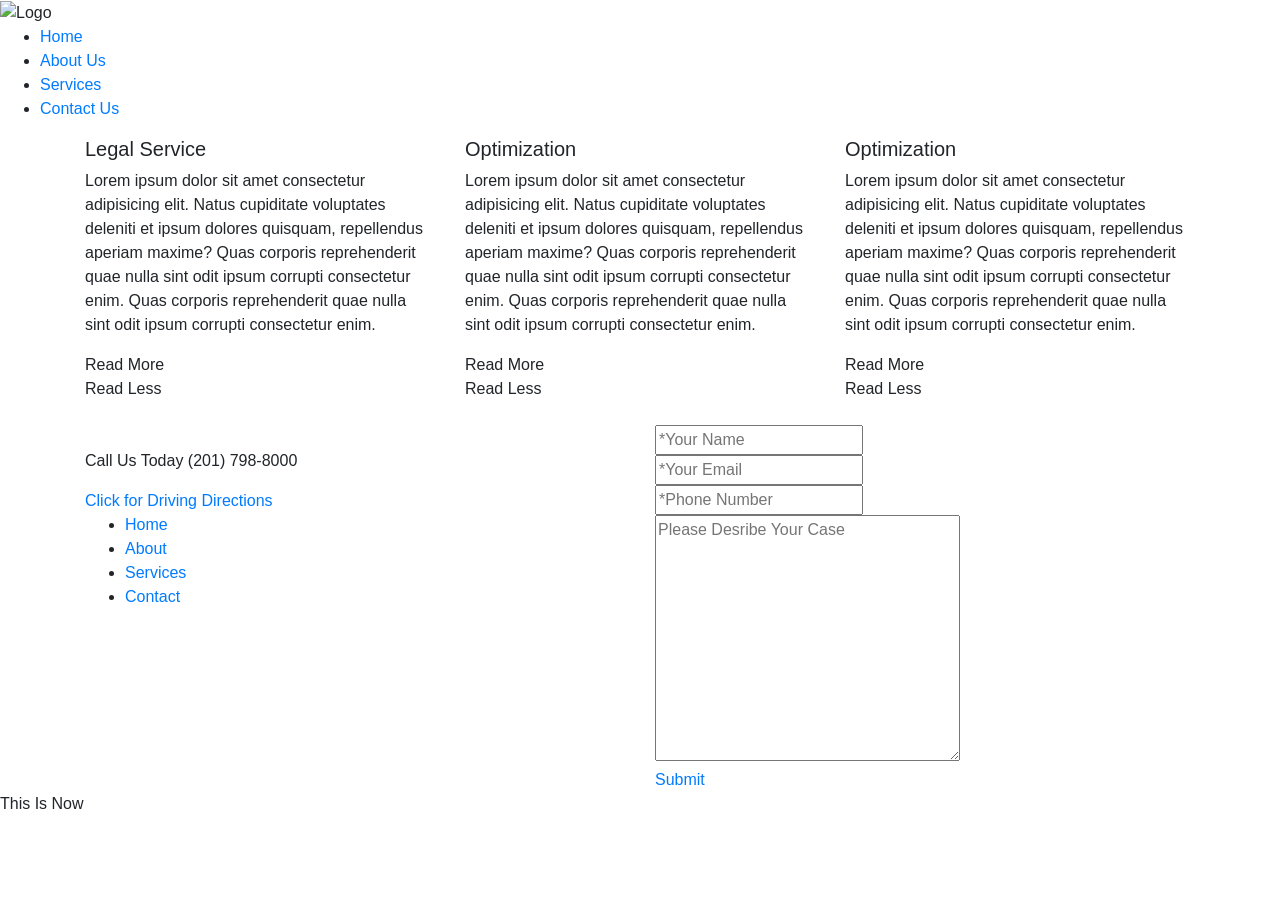
==== index.html @ 8a8a8622 "Add files via upload" ====
<!DOCTYPE html>
<html lang="en">

<head>
    <meta charset="UTF-8">
    <meta name="viewport" content="width=device-width, initial-scale=1.0">
    <title>Taxcellent</title>
    <script src="js/a076d05399.js"></script>
    <link rel="stylesheet" href="https://stackpath.bootstrapcdn.com/bootstrap/4.4.1/css/bootstrap.min.css">
    <link rel="stylesheet" href="css/responsive.css">
    <link rel="stylesheet" href="css/style.css">
</head>

<body>
    <header class="header height-resp" id="header">
        <div class="logo">
            <img src="img/logo.jpeg" alt="Logo">
        </div>
        <div class="nav-list Display">
            <ul class="nav-bar">
                <li class="list-item"><a href="#">Home&nbsp;<i class="fas fa-home my-icon"></i></a></li>
                <li class="list-item"><a href="#">About Us&nbsp;<i class="fa fa-user my-icon"
                            aria-hidden="true"></i></a></li>
                <li class="list-item"><a href="#service">Services&nbsp;<i class="fa fa-cogs my-icon"></i></a></li>
                <li class="list-item"><a href="#contact">Contact Us&nbsp;<i class="far fa-envelope my-icon"></i></a></li>
            </ul>
        </div>
        <div class="burger">
            <span class="top"></span>
            <span class="middle"></span>
            <span class="bottom"></span>
        </div>
    </header>
    <section class="cover" id="cover">
    </section>
    <section class="services" id="service">
        <div class="container">
            <div class="main-services">
                <div class="row">
                    <div class="col-md-4 col-lg-4 col-sm-4 col-xs-12">
                        <div class="inner-service">
                            <div class="service-icon">
                                <i class="service-icon fa fa-car"></i>
                            </div>
                            <div class="service-heading">
                                <h5>Legal Service</h5>
                            </div>
                            <div class="service-para1">
                                <p>Lorem ipsum dolor sit amet consectetur adipisicing elit. Natus cupiditate voluptates
                                    deleniti et ipsum dolores quisquam, repellendus aperiam maxime? Quas corporis
                                    reprehenderit quae nulla sint odit ipsum corrupti consectetur enim. Quas corporis
                                    reprehenderit quae nulla sint odit ipsum corrupti consectetur enim.
                                </p>
                            </div>
                            <div class="bonty-moreOne bonty-less">
                                <div class="displayOne" id="display1">Read More</div>
                                <div class="noneOne noDisplay" id="none">Read Less</div>
                            </div>
                        </div>
                    </div>
                    <div class="col-md-4 col-lg-4 col-sm-4 col-xs-12">
                        <div class="inner-service">
                            <div class="service-icon">
                                <i class="service-icon fa fa-car"></i>
                            </div>
                            <div class="service-heading">
                                <h5>Optimization</h5>
                            </div>
                            <div class="service-para2">
                                <p>Lorem ipsum dolor sit amet consectetur adipisicing elit. Natus cupiditate voluptates
                                    deleniti et ipsum dolores quisquam, repellendus aperiam maxime? Quas corporis
                                    reprehenderit quae nulla sint odit ipsum corrupti consectetur enim. Quas corporis
                                    reprehenderit quae nulla sint odit ipsum corrupti consectetur enim.</p>
                            </div>
                            <div class="bonty-moreTwo bonty-less">
                                <div class="displayTwo" id="display2">Read More</div>
                                <div class="none" id="none">Read Less</div>
                            </div>
                        </div>
                    </div>
                    <div class="col-md-4 col-lg-4 col-sm-4 col-xs-12">
                        <div class="inner-service">
                            <div class="service-icon">
                                <i class="service-icon fa fa-car"></i>
                            </div>
                            <div class="service-heading">
                                <h5>Optimization</h5>
                            </div>
                            <div class="service-para3">
                                <p>Lorem ipsum dolor sit amet consectetur adipisicing elit. Natus cupiditate voluptates
                                    deleniti et ipsum dolores quisquam, repellendus aperiam maxime? Quas corporis
                                    reprehenderit quae nulla sint odit ipsum corrupti consectetur enim. Quas corporis
                                    reprehenderit quae nulla sint odit ipsum corrupti consectetur enim.</p>
                            </div>
                            <div class="bonty-moreThree bonty-less">
                                <div class="displayThree" id="display3">Read More</div>
                                <div class="none" id="none">Read Less</div>
                            </div>
                        </div>
                    </div>
                </div>
                <div class="line">

                </div>
            </div>
        </div>
        <div class="your-ans">
            <img src="img/lawyer-connection.png" alt="">
        </div>
    </section>
    <footer id="contact">
        <div class="container">
            <div class="main-footer">
                <div class="row">
                    <div class="col-md-6 col-lg-6 col-sm-6 col-xs-12">
                        <div class="logo">
                            <img src="img/logo.jpeg" alt="">
                        </div>
                        <div class="footer-call">
                            <p>Call Us Today <span>(201) 798-8000</span></p>
                        </div>
                        <div class="footer-map">
                            <a href="https://www.google.com/maps/dir//378+Summit+Ave,+Jersey+City,+NJ+07306/@40.7283781,-74.0648039,17z/data=!4m8!4m7!1m0!1m5!1m1!1s0x89c25732e1581fbf:0x75ef2a231504e009!2m2!1d-74.0625768!2d40.7283547"
                                title="click" target="_blank">Click
                                for Driving Directions</a>
                        </div>
                        <div class="footer-list">
                            <ul class="main-footer-list">
                                <li>
                                    <a href="#">Home</a>
                                </li>
                                <li>
                                    <a href="#">About</a>
                                </li>
                                <li>
                                    <a href="#service">Services</a>
                                </li>
                                <li>
                                    <a href="#contact">Contact</a>
                                </li>
                            </ul>
                        </div>
                    </div>
                    <div class="col-md-6 col-lg-6 col-sm-6 col-xs-6">
                        <div class="contact-block">
                            <input type="text" placeholder="*Your Name">
                        </div>
                        <div class="contact-block">
                            <input type="email" placeholder="*Your Email">
                        </div>
                        <div class="contact-block">
                            <input type="phone" placeholder="*Phone Number">
                        </div>
                        <div class="contact-block">
                            <textarea id="message" cols="30" rows="10"
                                placeholder="Please Desribe Your Case"></textarea>
                        </div>
                        <div class="contact-block">
                            <a href="#">Submit</a>
                        </div>
                    </div>
                </div>
                <div  class="side-bottom-button">
                    <a href=#cover><i class="fa fa-arrow-up my-icon"></i></a>
                </div>
            </div>
        </div>
    </footer>

    <section class="clock">
        <div>
            <p>This Is Now <span id="time"></span></p>
        </div>
    </section>


    <script src="https://code.jquery.com/jquery-3.5.1.slim.min.js"></script>
    <script src="https://cdn.jsdelivr.net/npm/popper.js@1.16.0/dist/umd/popper.min.js"></script>
    <script src="https://stackpath.bootstrapcdn.com/bootstrap/4.5.0/js/bootstrap.min.js"></script>
    <script src="https://code.jquery.com/jquery-3.5.1.js"></script>
    <script src="js/responsive.js"></script>
    <script src="js/theme.js"></script>
</body>

</html>
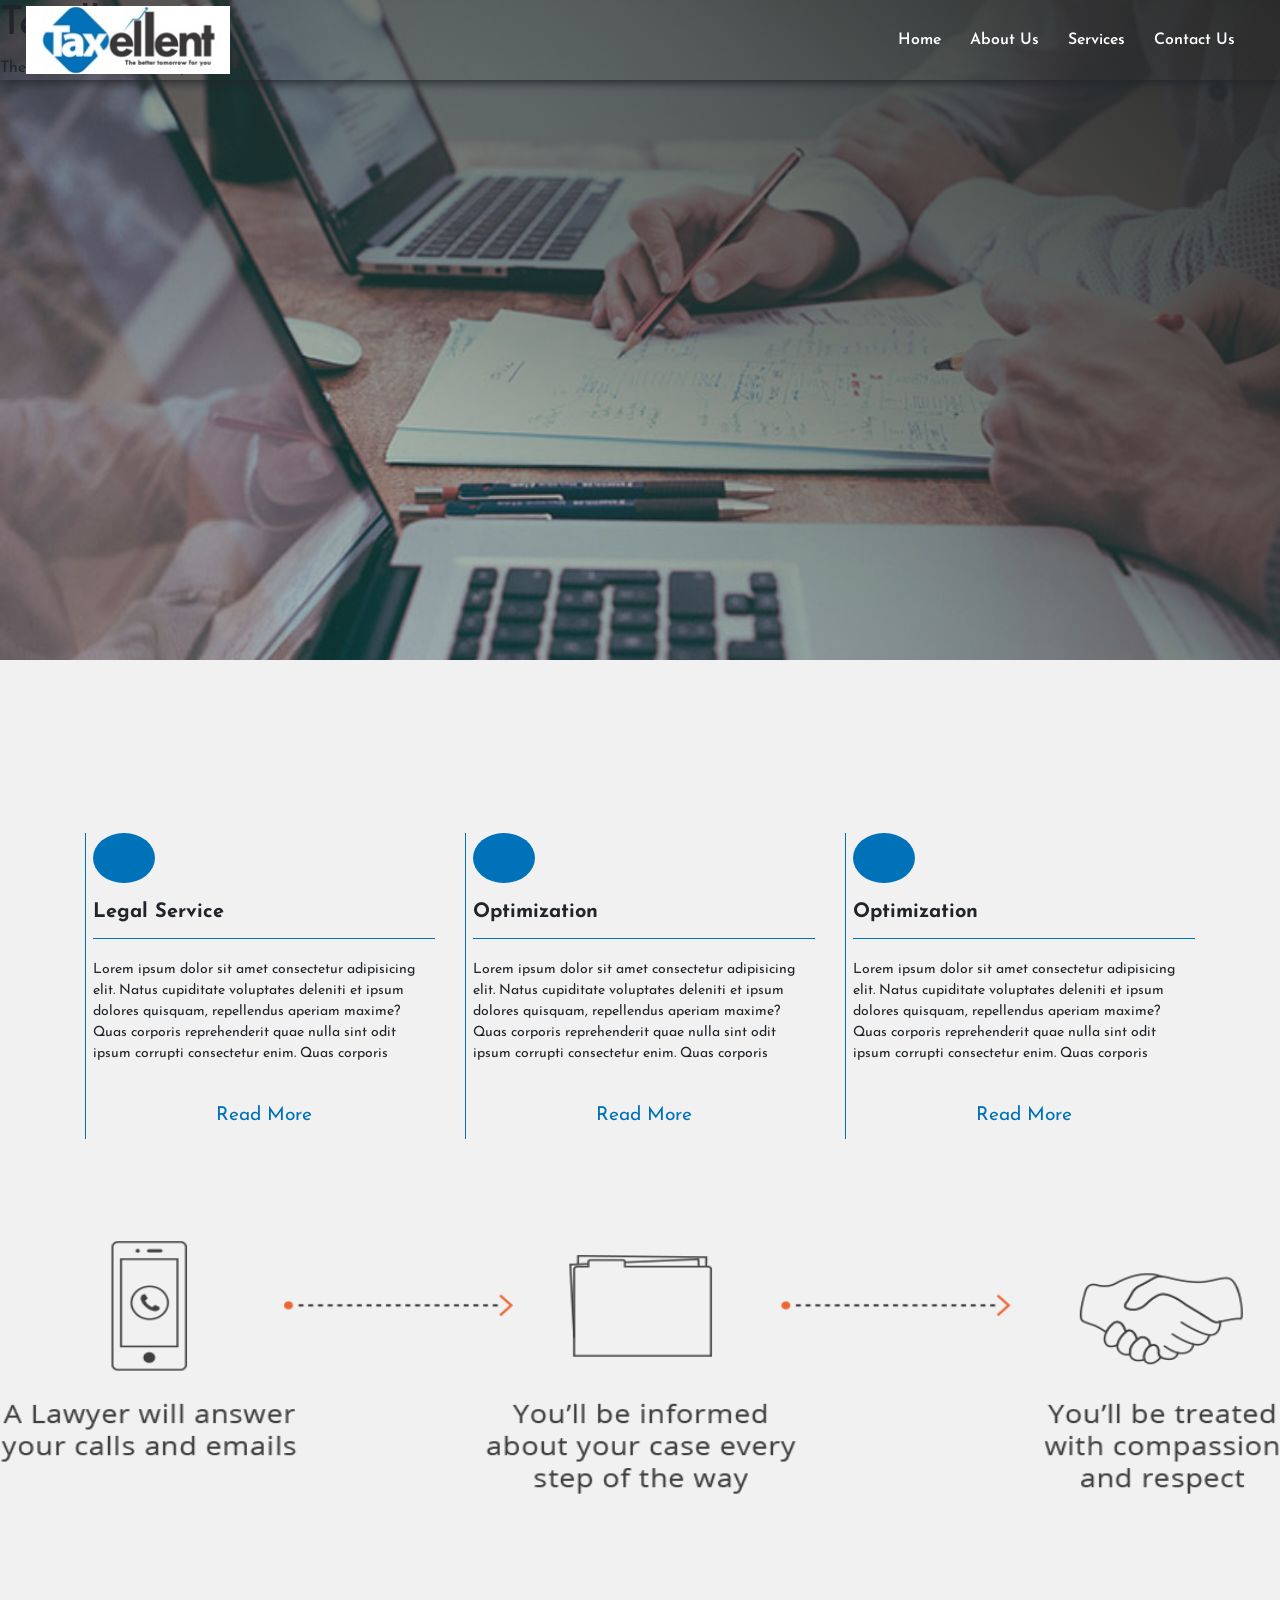
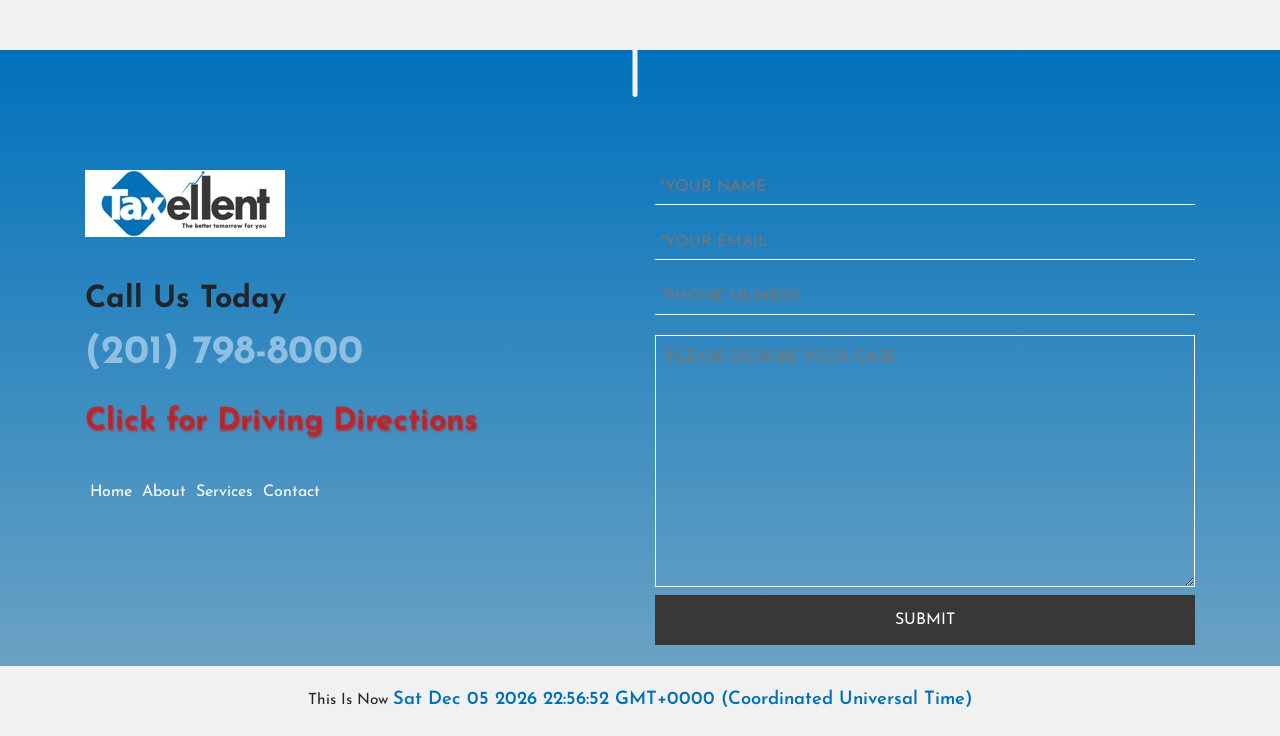
==== commit f4eddfb4: "Add files via upload" ====
--- a/index.html
+++ b/index.html
@@ -32,6 +32,10 @@
         </div>
     </header>
     <section class="cover" id="cover">
+        <div class="cover-content">
+            <h1>Texellent</h1>
+            <p>The better tomorrow for you</p>
+        </div>
     </section>
     <section class="services" id="service">
         <div class="container">
--- a/css/responsive.css
+++ b/css/responsive.css
@@ -0,0 +1,168 @@
+/* Extra small devices (phones, 600px and down) */
+@media only screen and (max-width: 425px) {
+    html body .header .logo {
+        position: absolute;
+        top: 20px;
+        width: 34% !important;
+    }
+    html body .header .nav-list {
+        margin-left: 0px !important;
+        width: 100% !important;
+        justify-content: left !important;
+    }
+    html body .header .nav-list .nav-bar {
+        flex-direction: column;
+        position: absolute;
+        top: 79px;   
+    }
+    html body .header .nav-list .nav-bar .list-item a {
+        padding: 0px 24px !important;
+    }
+    html body .header {
+        transition: 0.5s all ease;
+    }
+    .burger {
+        top: 43px;
+        left: 360px;
+        display: block !important;
+
+    }
+    .Display{
+        display: none !important;
+    }
+    .height-resp{
+        height: 80px !important;
+    }
+    html body .header .nav-list .nav-bar .list-item:nth-child(1) .my-icon {
+        margin: 0 0 0 240px;
+    }
+    html body .header .nav-list .nav-bar .list-item:nth-child(2) .my-icon {
+        margin: 0 0 0 218px;
+    }
+    html body .header .nav-list .nav-bar .list-item:nth-child(3) .my-icon {
+        margin: 0 0 0 228px;
+    }
+    html body .header .nav-list .nav-bar .list-item:nth-child(4) .my-icon {
+        margin: 0 0 0 203px;
+    }
+    .services {
+        height: 2027px !important;
+        top: 390px !important;
+    }
+    .services .main-services .inner-service {
+        padding-top: 110px;
+        border-left: none !important;
+    }
+    .services .main-services .inner-service .service-para1 p {
+        font-size: 1.015rem !important;
+   
+    }
+    .services .main-services .inner-service .service-para2 p {
+        font-size: 1.015rem !important;
+  
+    }
+    .services .main-services .inner-service .service-para3 p {
+        font-size: 1.015rem !important;
+    
+    }
+    .services .main-services .bonty-moreOne {
+        height: 60px !important;
+        width: 84% !important;
+        background-color: #f1f1f1 !important;
+        bottom: 42px;
+    }
+    .services .main-services .bonty-moreTwo {
+        height: 60px !important;
+        width: 84% !important;
+        background-color: #f1f1f1 !important;
+        bottom: 42px;
+    }
+    .services .main-services .bonty-moreThree {
+        height: 60px !important;
+        width: 84% !important;
+        background-color: #f1f1f1 !important;
+        bottom: 42px;
+    }
+
+    .nicheOne{
+        bottom: 2px !important;
+    }
+
+    .line {
+        bottom: 289px !important;
+    }
+    .services .main-services .service-icon {
+        width: 13% !important;
+    }
+    .services .main-services .service-icon .service-icon {
+        font-size: 1.52em !important;
+    }
+    .services .your-ans img {
+        height: 85px !important;
+    }
+    html body .clock {
+        top: 990px !important;
+    }
+    footer {
+        height: 990px !important;
+    }
+
+
+}
+
+/* Small devices (portrait tablets and large phones, 600px and up) */
+@media only screen and (min-width: 600px) {}
+
+/* Medium devices (landscape tablets, 768px and up) */
+@media only screen and (min-width: 768px) {
+    html body .header .nav-list .nav-bar .list-item a {
+        padding: 30px 12px !important;
+    }
+    .services .main-services .inner-service {
+        padding-left: 7px !important;
+    }
+    .services .main-services .inner-service .service-para1 p {
+        font-size: 0.77rem;
+    }
+    .services .main-services .inner-service .service-para2 p {
+        font-size: 0.77rem;
+    }
+    .services .main-services .inner-service .service-para3 p {
+        font-size: 0.77rem;
+    }
+    .services .main-services .service-icon {
+        width: 27% !important;
+    }
+    .services .main-services .service-icon .service-icon {
+        font-size: 1.5em !important;
+    }
+    .services .main-services .bonty-moreOne {
+        width: 90% !important;
+    }
+    .services .main-services .bonty-moreTwo {
+        width: 90% !important;
+    }
+    .services .main-services .bonty-moreThree {
+        width: 90% !important;
+    }
+    .burger {
+        display: none !important;
+    }
+    html body .header .nav-list .nav-bar .list-item a {
+        font-size: 0.99rem !important; 
+    }
+    #time {
+        font-size: 1.15rem !important;
+    }
+}
+@media screen and (max-width: 768px){
+    .services .main-services .service-icon {
+        width: 27% !important;
+    }
+}
+
+/* Large devices (laptops/desktops, 992px and up) */
+@media only screen and (min-width: 992px) {}
+
+/* Extra large devices (large laptops and desktops, 1200px and up) */
+@media only screen and (min-width: 1200px) {}   
--- a/css/style.css
+++ b/css/style.css
@@ -0,0 +1,454 @@
+@import url('https://fonts.googleapis.com/css2?family=Josefin+Sans:ital,wght@0,100;0,200;0,300;0,400;0,423;0,500;0,600;0,700;1,100;1,200;1,300;1,400;1,423;1,500;1,600;1,700&display=swap');
+*{
+    padding: 0;
+    margin: 0;
+    font-family: 'Josefin Sans', sans-serif;
+
+}
+/* unary classes */
+.fixed a {
+    color: black !important;
+}
+.fixed a:hover {
+    color: #0072ba !important;
+}
+.bonty-less{
+    display: block;
+}
+.none{
+    display: none;
+}
+.burger{
+    top: 29px;
+    left: 332px;
+    display: none;
+    position: absolute;
+    cursor: pointer;
+}
+.top{
+    position: absolute;
+    top: 0;
+    left: 0;
+    width: 33px;
+    height: 4px;
+    background-color: #000;
+    width: 1.52rem;
+    background-color: #000;
+    height: 4px;
+    margin: 0 18px 5px 0;
+}
+.middle{
+    position: absolute;
+    top: 6px;
+    left: 0;
+    width: 33px;
+    height: 4px;
+    background-color: #000;
+    width: 1.52rem;
+    background-color: #000;
+    height: 4px;
+    margin: 0 18px 5px 0;
+}
+.bottom{
+    position: absolute;
+    top: 12px;
+    left: 0;
+    width: 33px;
+    height: 4px;
+    background-color: #000;
+    width: 1.52rem;
+    background-color: #000;
+    height: 4px;
+    margin: 0 18px 5px 0;
+}
+.paraone-h{
+    height: 300px !important;
+}
+.paratwo-h{
+    height: 300px !important;
+}
+.parathree-h{
+    height: 300px !important;
+}
+
+.noDisplay{
+    display: none !important;
+}
+.noneOne{
+    display: none ;
+} 
+.line{
+    height: 100px;
+    width: 5px;
+    content: "";
+    bottom: 518px;
+    right: 50%;
+    position: absolute;
+    transform: translate(-50%, -50%);
+    border-radius: 40px;
+    background-color: #f1f1f1;
+    z-index: 666;
+}
+.dissplay{
+    display: block !important;
+}
+.display-one{
+    display: block;
+}
+.display-two{
+    display: block;
+}
+.nicheOne{
+    bottom: -100px !important;
+    }
+.nicheTwo
+{
+    bottom: -100px !important;
+ }
+.nicheThree{
+     bottom: -100px !important;
+      }
+      .reBonty-moreOne{
+          bottom: -90px;
+      }
+.fixed {
+    position: fixed;
+    top:0;
+    left:0;
+    width: 100%;
+    z-index: 2222;
+    background-color: #fff !important;
+    }
+.h-class{
+    height: 180px !important;
+    transition: 0.5s all ease;
+}
+.v-class{
+    width: 100% !important;
+    display: block !important;
+    /* animation: my-vision 2s; */
+    opacity: 1 !important;
+    padding-left: 12px;
+    animation: my-animation 1.8s linear;
+}
+
+@keyframes my-animation {
+    0% {
+        opacity: 0;
+    }
+    100%{
+        opacity: 1;
+    }
+}
+.v-list{
+    display: block;
+}
+#time{
+    font-size: 0.60rem;
+    font-weight: 600;
+    color: #0171b7;
+}
+
+html {
+    scroll-behavior: smooth;
+}
+
+html body {
+    background-color: #f1f1f1;
+}
+
+html body .header {
+    display: flex;
+    align-items: center;
+    background-color: #ffffff00;
+    height: 80px;
+    box-shadow: 1px 2px 10px;
+}
+html body .header .logo {
+    width: 20%;
+}
+
+html body .header .logo img {
+    display: block;
+    width: 80%;
+    margin: 0 auto;
+}
+
+html body .header .nav-list {
+    width: 70%;
+    margin-left: 100px;
+    display: flex;
+    justify-content: flex-end;
+    opacity: 1;
+}
+
+html body .header .nav-list .nav-bar {
+    list-style: none;
+    display: flex;
+    margin: 0;
+    color: #050505;
+}
+
+html body .header .nav-list .nav-bar .list-item {display: inline-block;}
+
+html body .header .nav-list .nav-bar .list-item a {
+    text-decoration: none;
+    color: #ffffff;
+    padding: 28px 24px;
+    font-size: 1.03rem;
+    font-weight: 600;
+    transition: 0.5s all ease-in-out;
+}
+html body .header .nav-list .nav-bar .list-item a:hover {
+    color: #0072bb;
+}
+html body .cover {background-image: linear-gradient(210deg, hsl(203, 0%, 17%), hsla(0, 0%, 38%, 0.06)),url(../img/cover.jpg);height: 660px;background-repeat: no-repeat;width: 100%;background-size: cover;background-position: center;position: absolute;top: 0;z-index: -1;}
+
+
+
+html body .clock {
+    background-color: #f1f1f1;
+    display: flex;
+    justify-content: center;
+    height: 70px;
+    padding-top: 10px;
+    position: relative;
+    top: 616px;
+}
+html body .clock p {
+    margin: 0;
+    padding-top: 10px;
+    font-size: 0.965rem;
+}
+
+
+
+footer {
+    background-image: linear-gradient(180deg, rgb(0, 113, 188), rgb(106, 162, 196)), url(../img/footer-cover.png);
+    height: 616px;
+    /* z-index: 555; */
+    position: absolute;
+    width: 100%;
+}
+footer .main-footer {
+    padding-top: 120px;
+}
+footer .main-footer .logo {}
+footer .main-footer .logo img {}
+footer .main-footer .footer-call {
+    padding-top: 40px;
+}
+footer .main-footer .footer-call p {
+    font-size: 1.9rem;
+    font-weight: 800;
+}
+footer .main-footer .footer-call span {
+    display: block;
+    color: #8fc0e1;
+    font-size: 2.5rem;
+}
+footer .main-footer .footer-list {}
+footer .main-footer .footer-list .main-footer-list {
+    list-style: none;
+    display: flex;
+    margin-top: 36px;
+}
+footer .main-footer .footer-list .main-footer-list li {}
+footer .main-footer .footer-list .main-footer-list li a {
+    text-decoration: none;
+    color: #ffffff;
+    padding: 5px 5px;
+    transition: 0.5s all ease-in-out;
+}
+footer .main-footer .footer-list .main-footer-list li a:hover {
+    color: black;
+}
+footer .main-footer .footer-map{}
+footer .main-footer .footer-map a {
+    text-decoration: none;
+    color: rgba(195, 29, 29, 0.78);
+    font-size: 1.9rem;
+    font-weight: 800;
+    text-shadow: 1px 2px 2px;
+}
+footer .main-footer .contact-block {
+}
+footer .main-footer .contact-block input {
+    border: 0;
+    background-color: #0976be00;
+    border-bottom: 1px solid #fff;
+    width: 100%;
+    padding: 5px;
+    color: #ffffff !important;
+    transition: 0.5s all ease-in-out;
+    margin-bottom: 20px;
+    text-transform: uppercase;
+}
+footer .main-footer .contact-block textarea {
+    width: 100%;
+    border: 1px solid #fff;
+    padding-top: 10px;
+    padding-left: 10px;
+    text-transform: uppercase;
+    background-color: #2184c400;
+}
+footer .main-footer .contact-block a {
+    width: 100%;
+    padding: 5px;
+    background-color: #393738;
+    text-decoration: none;
+    color: #fff;
+    height: 50px;
+    display: flex;
+    align-items: center;
+    justify-content: center;
+    text-transform: uppercase;
+    transition: 0.5s all ease-in-out;
+}
+footer .main-footer .contact-block input:hover {
+    color: #000000;
+}
+footer .main-footer .contact-block textarea:hover {
+    border: 1px solid #000 !important;
+}
+footer .main-footer .contact-block a:hover {
+    background-color: white;
+    color: #393738;
+}
+.services {
+    height: 1570px;
+    position: relative;
+    top: 615px;
+    padding-top: 138px;
+    background-color: #f1f1f1;
+}
+.services .main-services {
+}
+.services .main-services .service-icon {
+    border-radius: 50%;
+    background-color: #0072ba;
+    width: 18% !important;
+    display: flex;
+    height: 50px;
+    justify-content: center;
+    align-items: center;
+}
+.services .main-services .service-icon .service-icon {
+    font-size: 2em;
+    color: white;
+    text-shadow: 1px 2px 5px #000;
+}
+.services .main-services .service-heading {
+    border-bottom: 1px solid #0072ba;
+}
+.services .main-services .service-heading h5 {
+    padding: 17px 0 6px;
+    font-weight: 700;
+}
+.services .main-services .inner-service {
+    border-left: 1px solid #0071b8;
+    padding-left: 16px;
+}
+.services .main-services .inner-service .service-para1 {
+    padding: 20px 0 0;
+    position: relative;
+    height: 200px;
+    transition: 0.5s all ease-out;
+}
+
+.services .main-services .inner-service .service-para2 {
+    padding: 20px 0 0;
+    position: relative;
+    height: 200px;
+    transition: 0.5s all ease-out;
+}
+.services .main-services .inner-service .service-para3 {
+    padding: 20px 0 0;
+    position: relative;
+    height: 200px;
+    transition: 0.5s all ease-out;
+}
+.services .main-services .inner-service .service-para1 p {
+    font-size: 0.88rem;
+}
+.services .main-services .inner-service .service-para2 p {
+    font-size: 0.88rem;
+}
+.services .main-services .inner-service .service-para3 p {
+    font-size: 0.88rem;
+}
+.services .main-services .bonty-moreOne {
+    position: absolute;
+    height: 100px;
+    display: flex;
+    align-items: center;
+    width: 80%;
+    justify-content: center;
+    z-index: 5;
+    background-color: #f1f1f1;
+    bottom: -27px;
+    transition: 0.5s all ease;
+}
+.services .main-services .bonty-moreTwo {
+    position: absolute;
+    height: 100px;
+    display: flex;
+    align-items: center;
+    width: 80%;
+    justify-content: center;
+    z-index: 5;
+    background-color: #f1f1f1;
+    bottom: -27px;
+    transition: 0.5s all ease;
+}
+.services .main-services .bonty-moreThree {
+    position: absolute;
+    height: 100px;
+    display: flex;
+    align-items: center;
+    width: 80%;
+    justify-content: center;
+    z-index: 5;
+    background-color: #f1f1f1;
+    bottom: -27px;
+    transition: 0.5s all ease;
+}
+#display1{
+    color: #0071b8;
+    font-size: 1.2rem;
+    cursor: pointer;
+}
+#display2{
+    color: #0071b8;
+    font-size: 1.2rem;
+    cursor: pointer;
+}
+#display3{
+    color: #0071b8;
+    font-size: 1.2rem;
+    cursor: pointer;
+}
+#none{
+    color: #0071b8;
+    font-size: 1.2rem;
+    cursor: pointer;
+}
+.services .main-services .bonty-more .display:hover {
+    color: #474546;
+}
+.services .your-ans {
+    position: relative;
+    top: 100px;
+}
+
+.services .your-ans img {
+    width: 100%;
+    height: 260px;
+    background-color: #f1f1f1;
+}
+.side-bottom-button {display: flex;align-items: center;justify-content: center;height: 50px;background-color: #0072ba;position: absolute;bottom: 36px;width: 50px;border-radius: 65%;z-index: 48;position: fixed;right: 5%;visibility: hidden;cursor: pointer;}
+.side-bottom-button .my-icon {color: #f1f1f1;}
+.fixed-button{
+   visibility: visible !important;
+    z-index: 2222;
+}
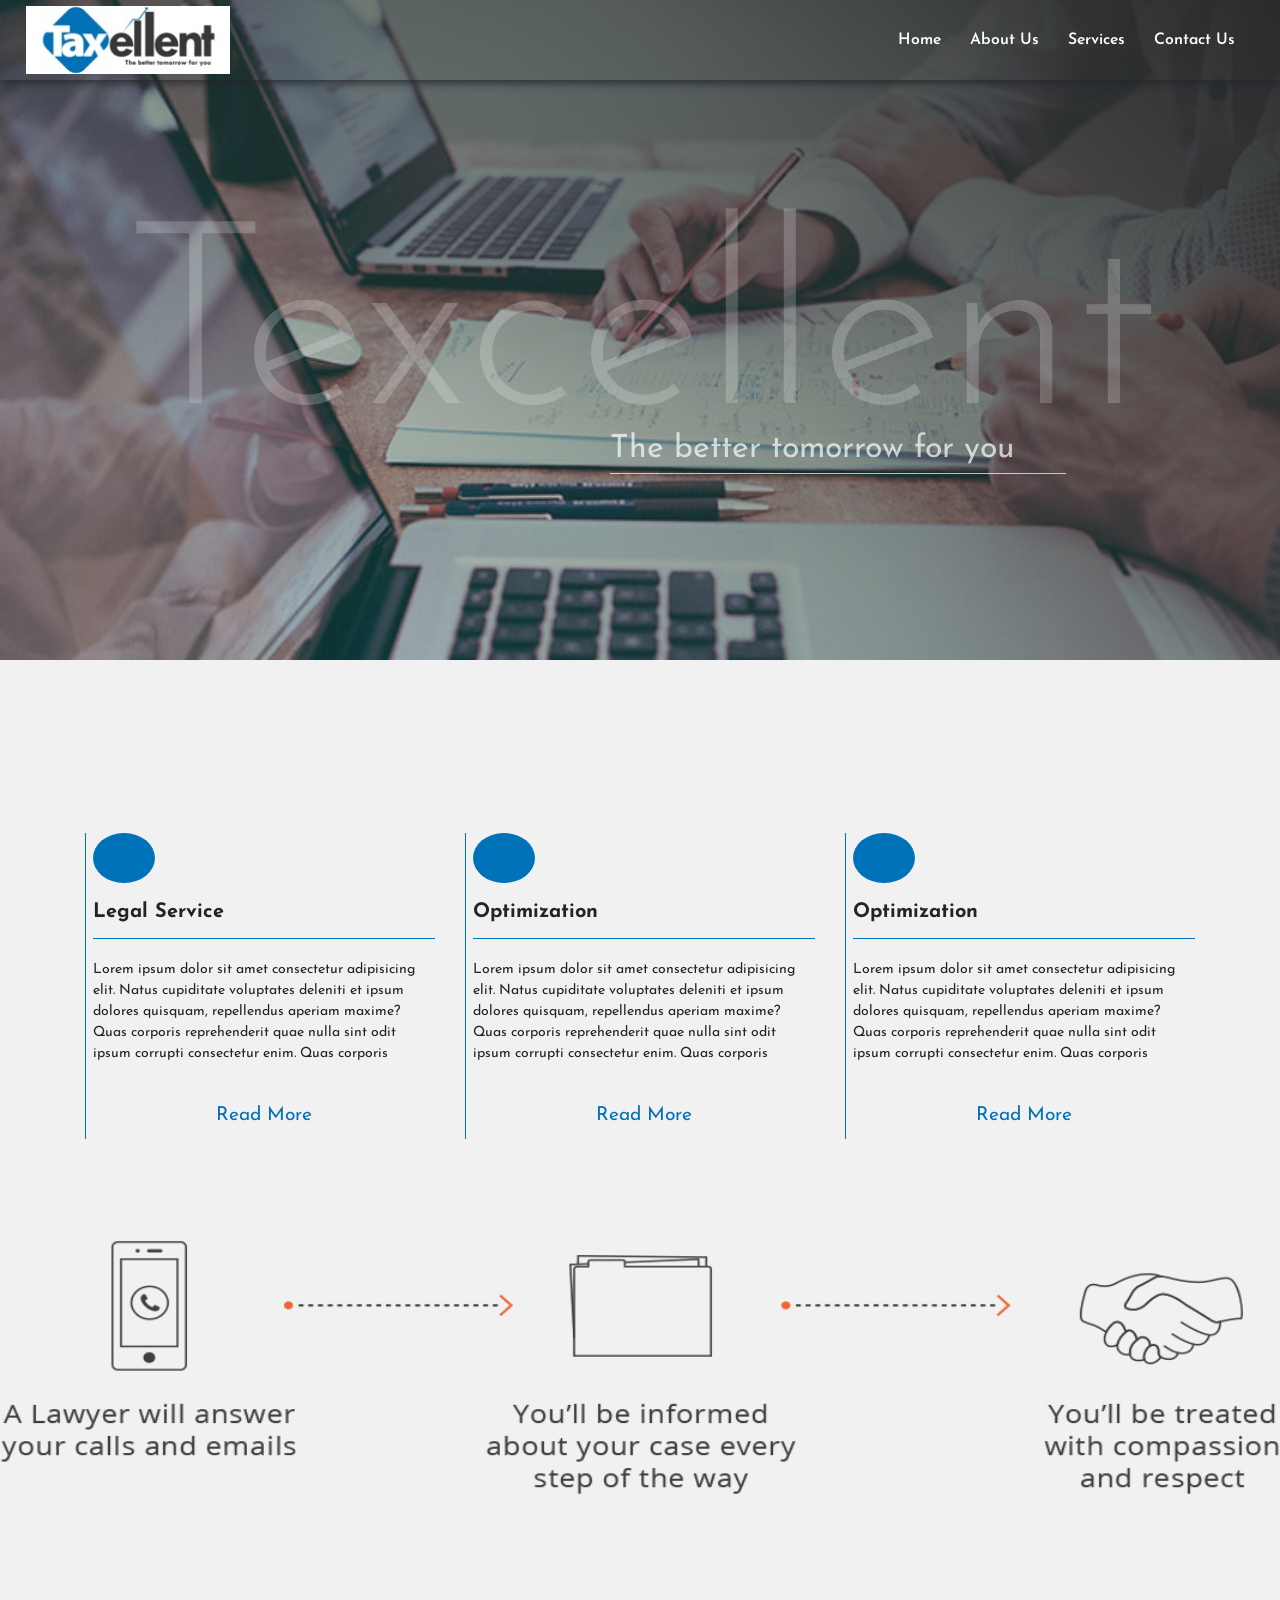
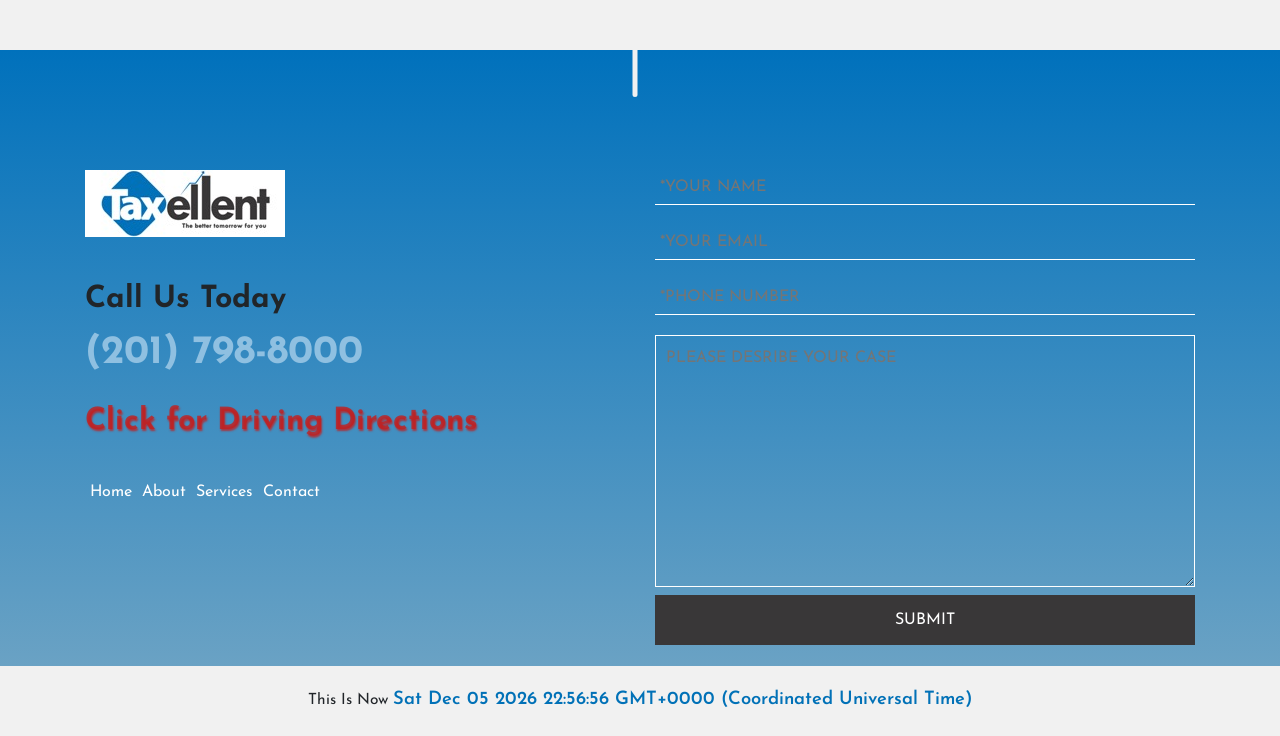
==== commit 1a315eca: "Update index.html" ====
--- a/index.html
+++ b/index.html
@@ -33,7 +33,7 @@
     </header>
     <section class="cover" id="cover">
         <div class="cover-content">
-            <h1>Texellent</h1>
+            <h1>Texcellent</h1>
             <p>The better tomorrow for you</p>
         </div>
     </section>
@@ -186,4 +186,4 @@
     <script src="js/theme.js"></script>
 </body>
 
-</html>+</html>
--- a/css/responsive.css
+++ b/css/responsive.css
@@ -13,10 +13,12 @@
     html body .header .nav-list .nav-bar {
         flex-direction: column;
         position: absolute;
-        top: 79px;   
+        top: 88px;
+        left: 38px;
     }
     html body .header .nav-list .nav-bar .list-item a {
-        padding: 0px 24px !important;
+        padding: 0px 5px !important;
+        font-size: 0.90rem !important;
     }
     html body .header {
         transition: 0.5s all ease;
@@ -34,16 +36,16 @@
         height: 80px !important;
     }
     html body .header .nav-list .nav-bar .list-item:nth-child(1) .my-icon {
-        margin: 0 0 0 240px;
+        margin: 0 0 0 223px;
     }
     html body .header .nav-list .nav-bar .list-item:nth-child(2) .my-icon {
-        margin: 0 0 0 218px;
+        margin: 0 0 0 203px;
     }
     html body .header .nav-list .nav-bar .list-item:nth-child(3) .my-icon {
-        margin: 0 0 0 228px;
+        margin: 0 0 0 209px;
     }
     html body .header .nav-list .nav-bar .list-item:nth-child(4) .my-icon {
-        margin: 0 0 0 203px;
+        margin: 0 0 0 190px;
     }
     .services {
         height: 2027px !important;
@@ -87,7 +89,18 @@
     .nicheOne{
         bottom: 2px !important;
     }
-
+    html body .cover .cover-content h1 {
+        font-size: 6rem !important;
+    }
+    html body .cover .cover-content p {
+        font-size: 1rem !important;
+    width: 59% !important;
+    margin: -33px 0 0px 127px !important;
+    }
+    footer .main-footer .footer-call p {
+        font-size: 1.7rem !important;
+ 
+    }
     .line {
         bottom: 289px !important;
     }
@@ -96,6 +109,15 @@
     }
     .services .main-services .service-icon .service-icon {
         font-size: 1.52em !important;
+    }
+    footer .main-footer {
+        padding-top: 80px !important;
+    }
+    footer .main-footer .footer-map a {
+        font-size: 1.5rem !important;
+    }
+    footer .main-footer .footer-call span {
+        font-size: 1.5rem !important;
     }
     .services .your-ans img {
         height: 85px !important;
--- a/css/style.css
+++ b/css/style.css
@@ -20,7 +20,7 @@
 }
 .burger{
     top: 29px;
-    left: 332px;
+    left: 316px;
     display: none;
     position: absolute;
     cursor: pointer;
@@ -120,7 +120,7 @@
     background-color: #fff !important;
     }
 .h-class{
-    height: 180px !important;
+    height: 226px !important;
     transition: 0.5s all ease;
 }
 .v-class{
@@ -202,7 +202,7 @@
 html body .header .nav-list .nav-bar .list-item a:hover {
     color: #0072bb;
 }
-html body .cover {background-image: linear-gradient(210deg, hsl(203, 0%, 17%), hsla(0, 0%, 38%, 0.06)),url(../img/cover.jpg);height: 660px;background-repeat: no-repeat;width: 100%;background-size: cover;background-position: center;position: absolute;top: 0;z-index: -1;}
+html body .cover {background-image: linear-gradient(210deg, hsl(203, 0%, 17%), hsla(0, 0%, 38%, 0.06)),url(../img/cover.jpg);height: 660px;background-repeat: no-repeat;width: 100%;background-size: cover;background-position: center;position: absolute;top: 0;z-index: -1;display: flex;justify-content: center;align-items: center;}
 
 
 
@@ -214,6 +214,21 @@
     padding-top: 10px;
     position: relative;
     top: 616px;
+}
+html body .cover .cover-content {}
+html body .cover .cover-content h1 {
+    font-size: 16rem;
+    color: #fff;
+    font-weight: 300;
+    opacity: 0.2;
+}
+html body .cover .cover-content p {
+    font-size: 2rem;
+    color: #ffffff;
+    opacity: 0.7;
+    border-bottom: 1px solid;
+    width: 44%;
+    margin: -76px 0 0px 488px;
 }
 html body .clock p {
     margin: 0;
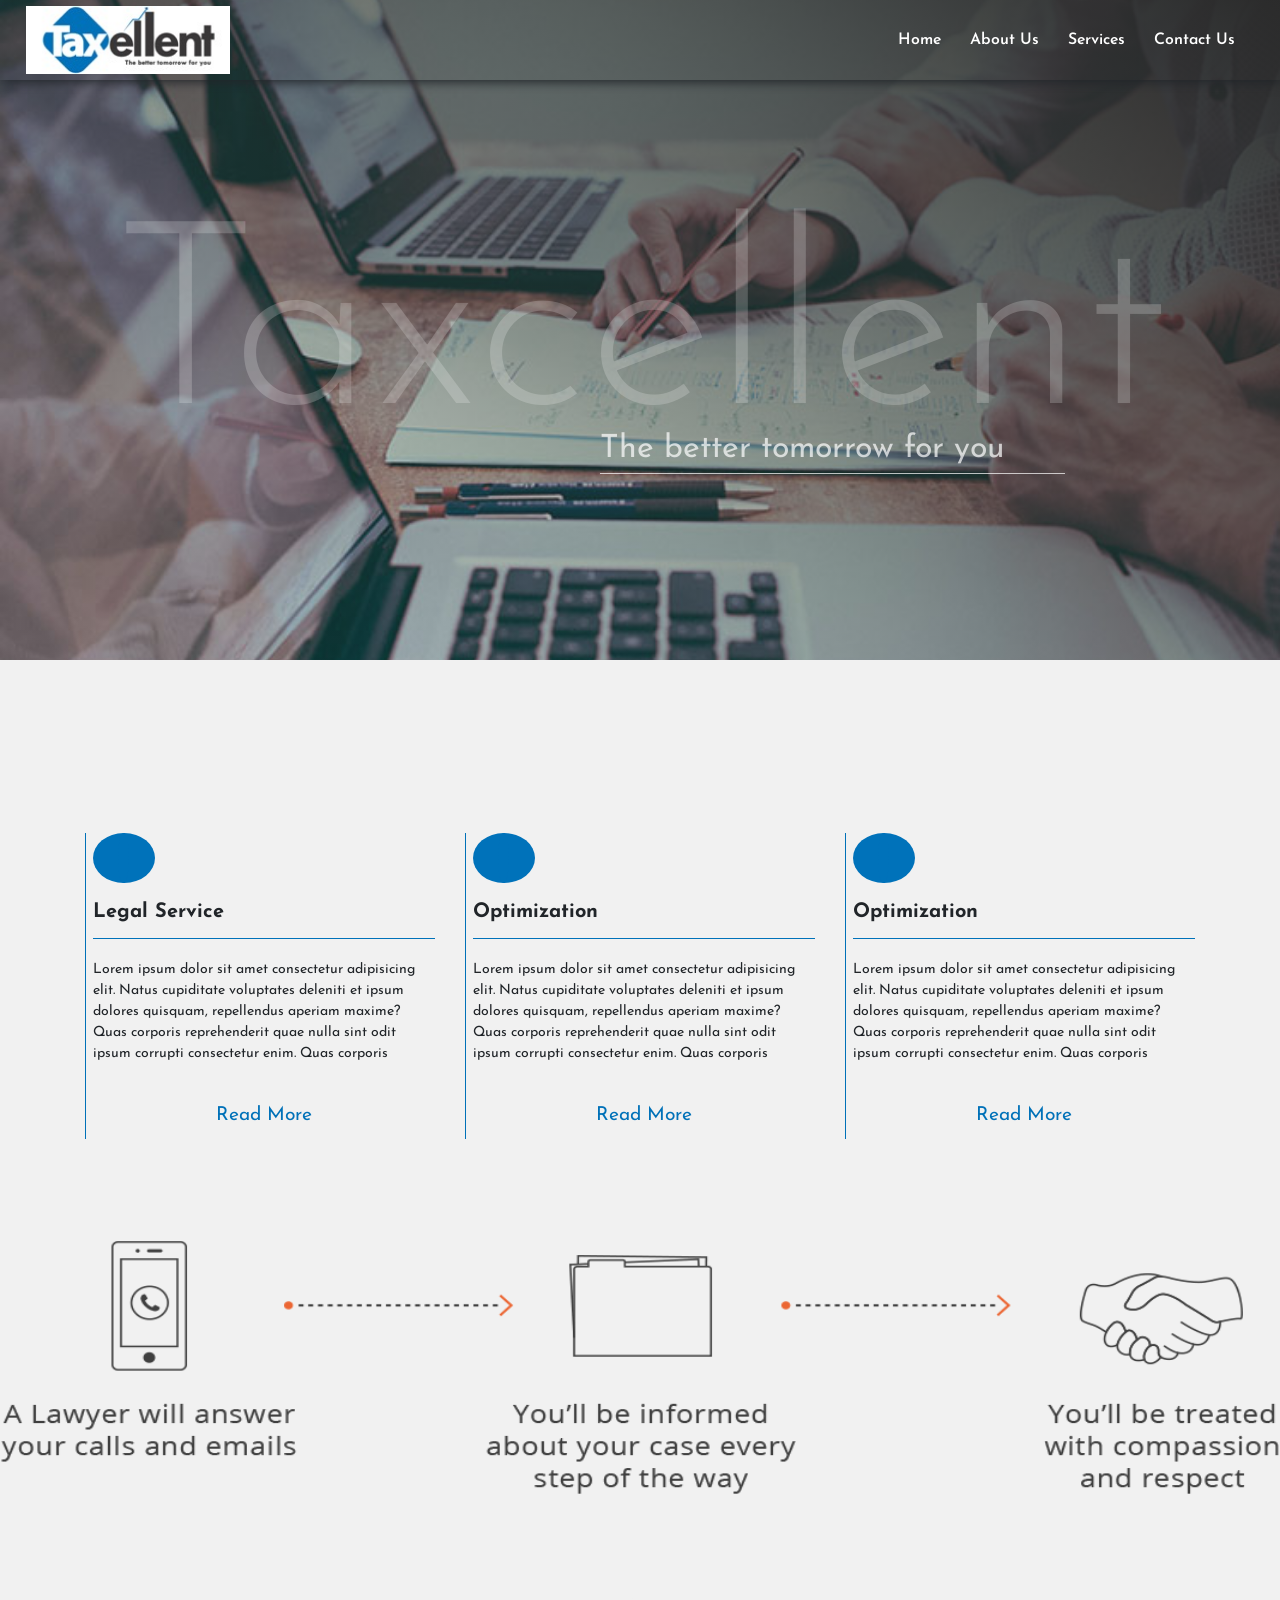
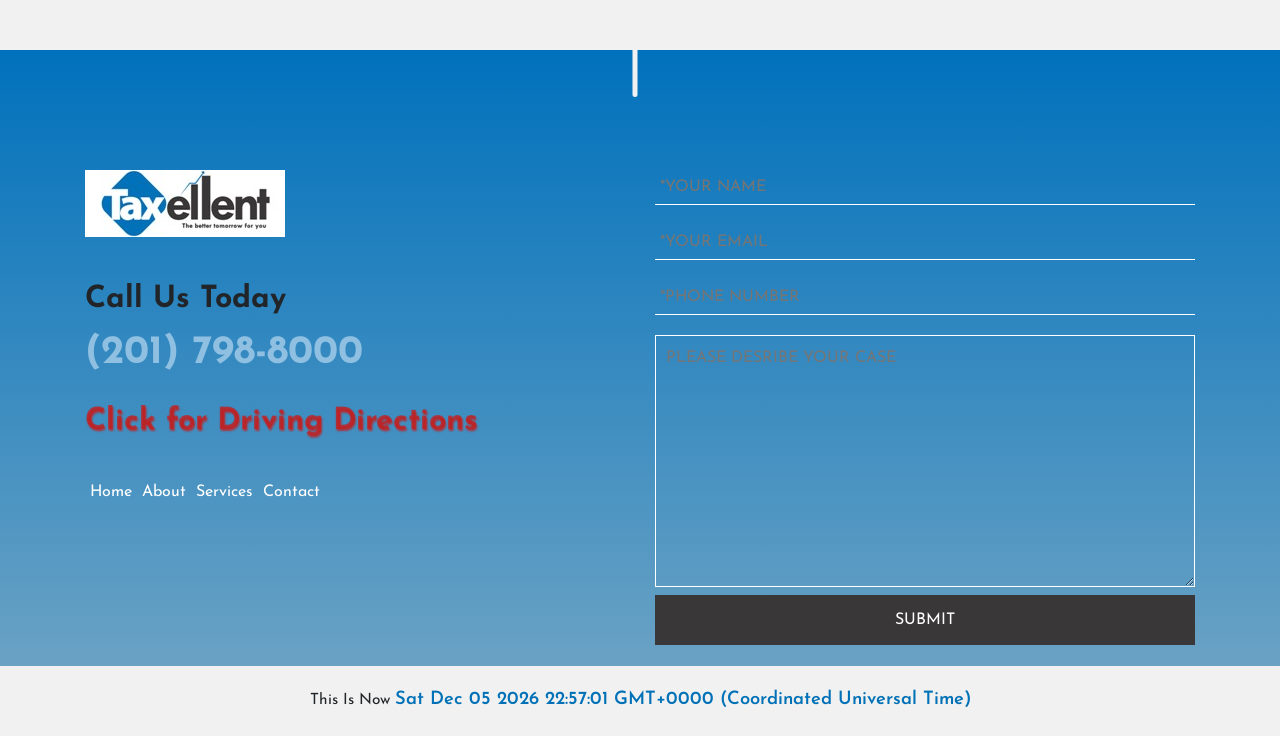
==== commit a1758a5c: "Update index.html" ====
--- a/index.html
+++ b/index.html
@@ -33,7 +33,7 @@
     </header>
     <section class="cover" id="cover">
         <div class="cover-content">
-            <h1>Texcellent</h1>
+            <h1>Taxcellent</h1>
             <p>The better tomorrow for you</p>
         </div>
     </section>
--- a/css/responsive.css
+++ b/css/responsive.css
@@ -94,7 +94,7 @@
     }
     html body .cover .cover-content p {
         font-size: 1rem !important;
-    width: 59% !important;
+    width: 62% !important;
     margin: -33px 0 0px 127px !important;
     }
     footer .main-footer .footer-call p {
@@ -187,4 +187,4 @@
 @media only screen and (min-width: 992px) {}
 
 /* Extra large devices (large laptops and desktops, 1200px and up) */
-@media only screen and (min-width: 1200px) {}   +@media only screen and (min-width: 1200px) {}   
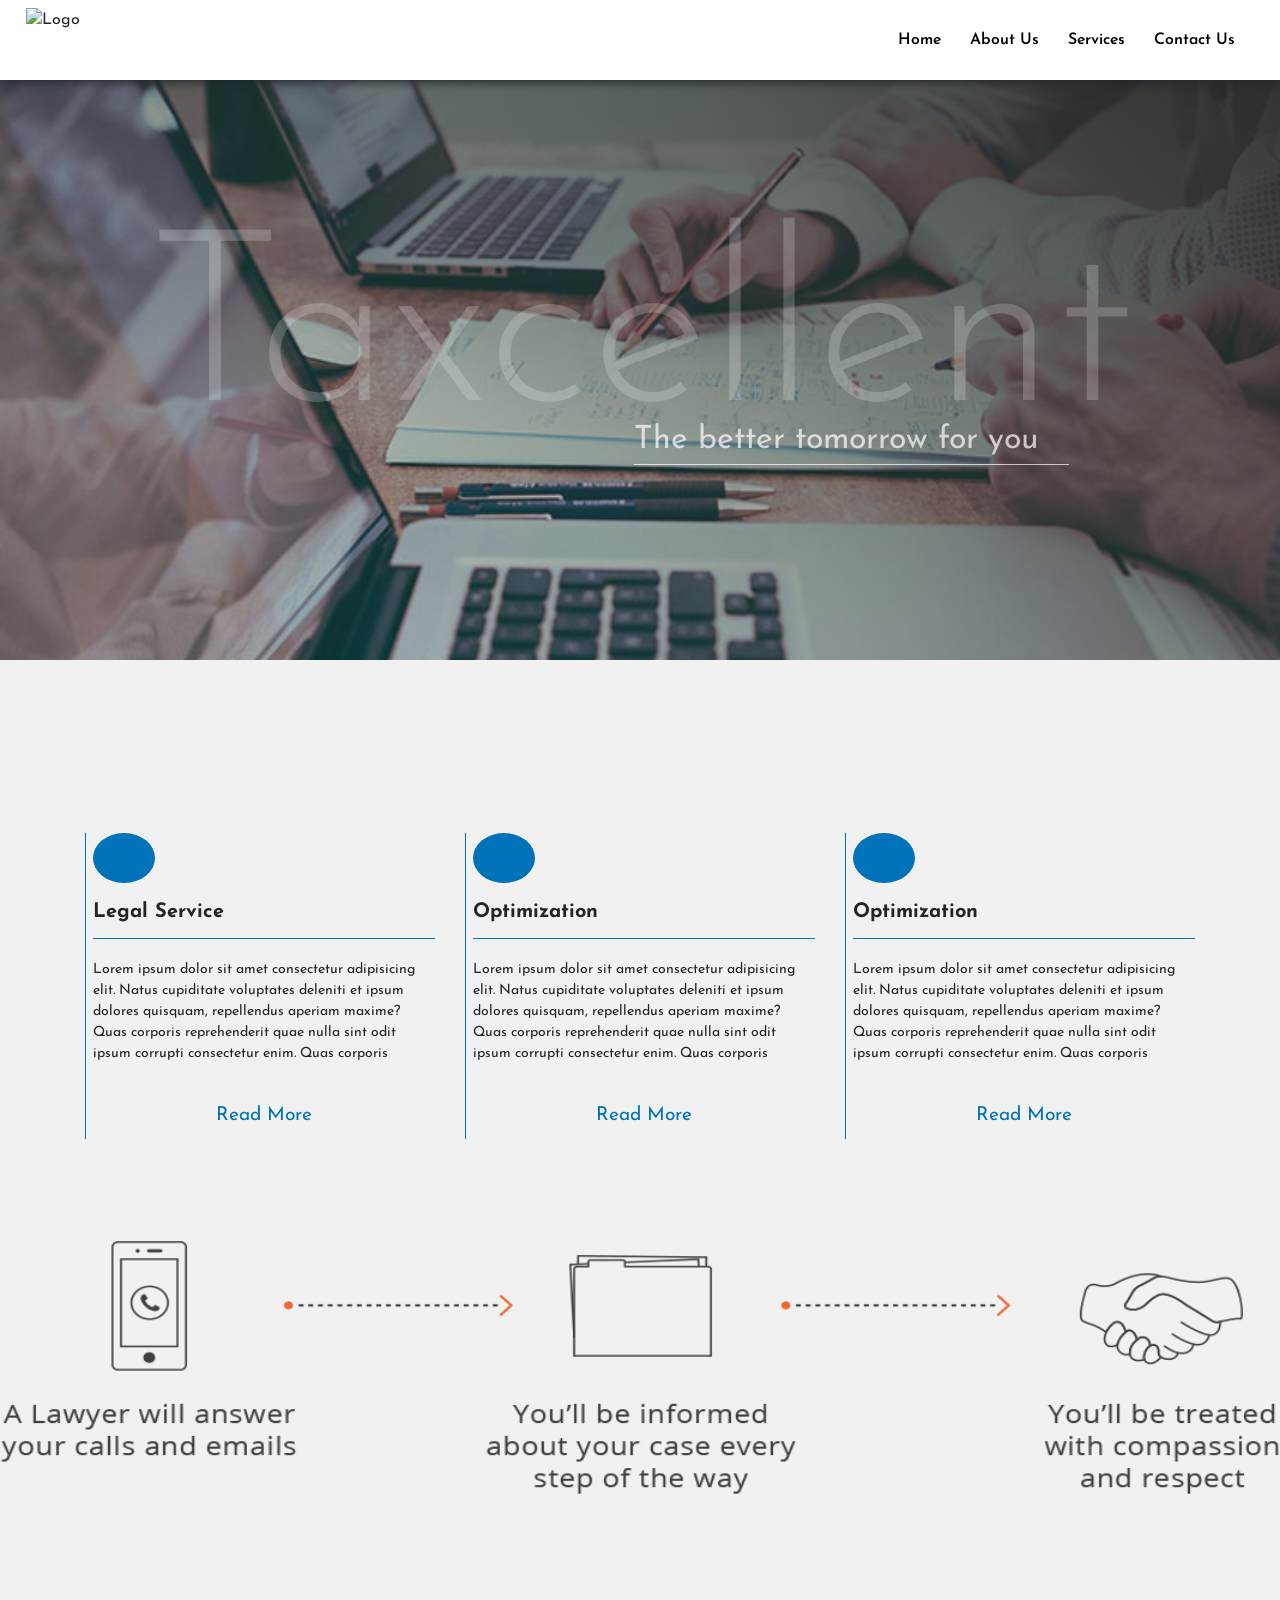
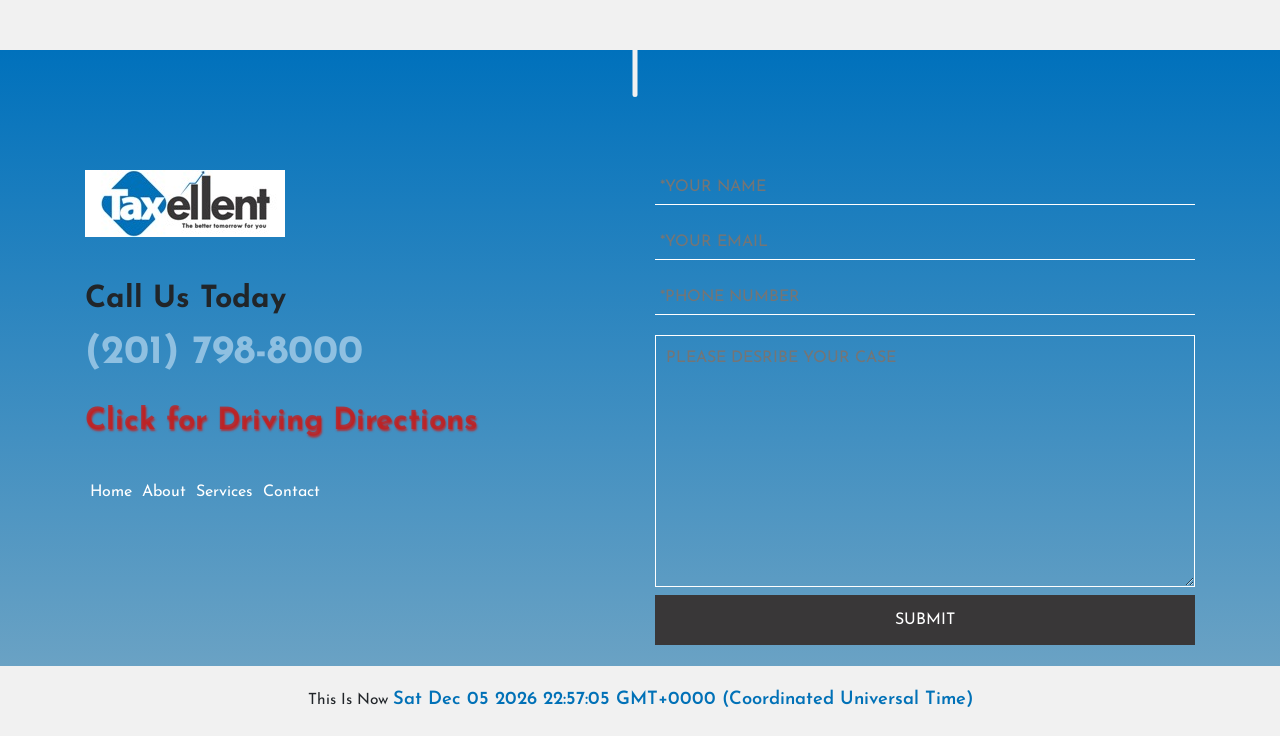
==== commit e5026ff4: "Update index.html" ====
--- a/index.html
+++ b/index.html
@@ -14,7 +14,7 @@
 <body>
     <header class="header height-resp" id="header">
         <div class="logo">
-            <img src="img/logo.jpeg" alt="Logo">
+            <img src="img/logo.png" alt="Logo">
         </div>
         <div class="nav-list Display">
             <ul class="nav-bar">
--- a/css/responsive.css
+++ b/css/responsive.css
@@ -2,8 +2,8 @@
 @media only screen and (max-width: 425px) {
     html body .header .logo {
         position: absolute;
-        top: 20px;
-        width: 34% !important;
+        top: 7px !important;
+        width: 40% !important;
     }
     html body .header .nav-list {
         margin-left: 0px !important;
@@ -94,7 +94,7 @@
     }
     html body .cover .cover-content p {
         font-size: 1rem !important;
-    width: 62% !important;
+    width: 59% !important;
     margin: -33px 0 0px 127px !important;
     }
     footer .main-footer .footer-call p {
@@ -187,4 +187,4 @@
 @media only screen and (min-width: 992px) {}
 
 /* Extra large devices (large laptops and desktops, 1200px and up) */
-@media only screen and (min-width: 1200px) {}   
+@media only screen and (min-width: 1200px) {}   
--- a/css/style.css
+++ b/css/style.css
@@ -117,7 +117,7 @@
     left:0;
     width: 100%;
     z-index: 2222;
-    background-color: #fff !important;
+    background-color: #f1f1f1 !important;
     }
 .h-class{
     height: 226px !important;
@@ -160,7 +160,7 @@
 html body .header {
     display: flex;
     align-items: center;
-    background-color: #ffffff00;
+    background-color: #ffffff;
     height: 80px;
     box-shadow: 1px 2px 10px;
 }
@@ -172,6 +172,7 @@
     display: block;
     width: 80%;
     margin: 0 auto;
+    height: 65px;
 }
 
 html body .header .nav-list {
@@ -193,7 +194,7 @@
 
 html body .header .nav-list .nav-bar .list-item a {
     text-decoration: none;
-    color: #ffffff;
+    color: #000000;
     padding: 28px 24px;
     font-size: 1.03rem;
     font-weight: 600;
@@ -217,7 +218,7 @@
 }
 html body .cover .cover-content {}
 html body .cover .cover-content h1 {
-    font-size: 16rem;
+    font-size: 15rem;
     color: #fff;
     font-weight: 300;
     opacity: 0.2;
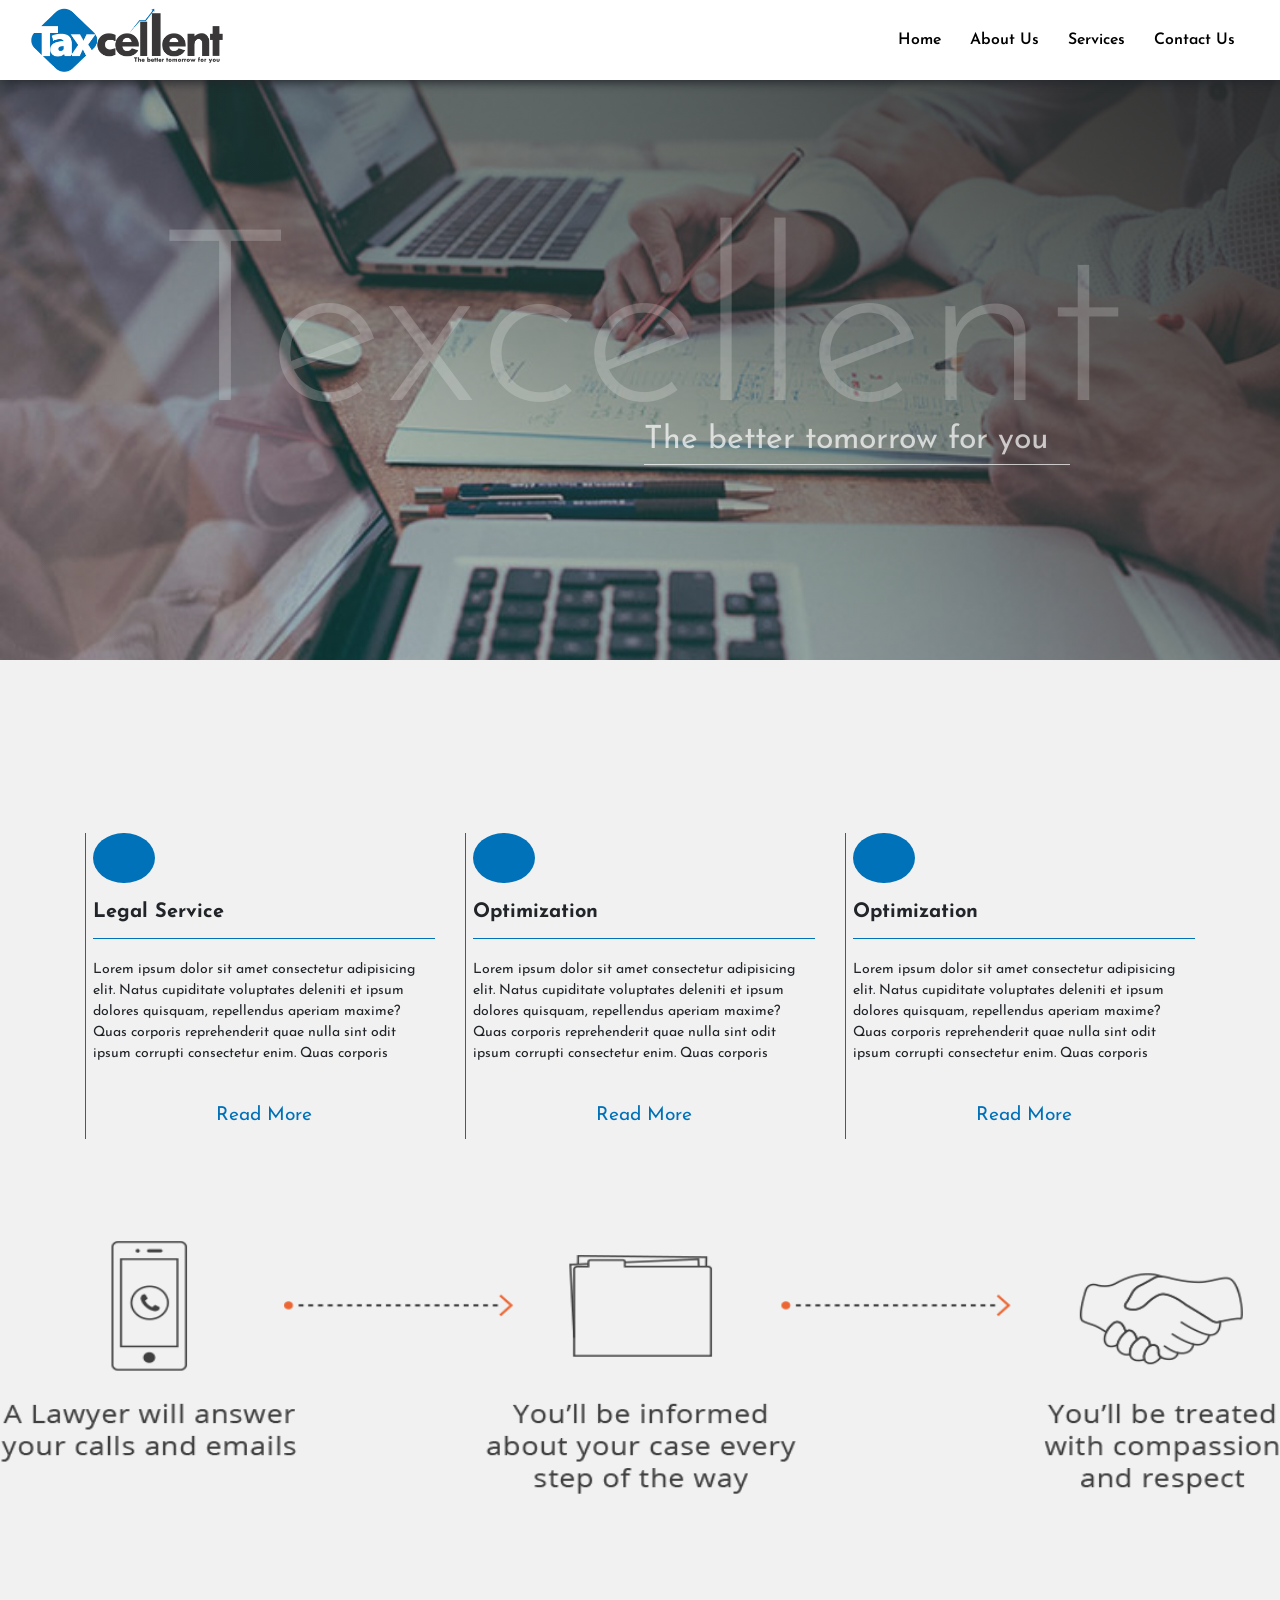
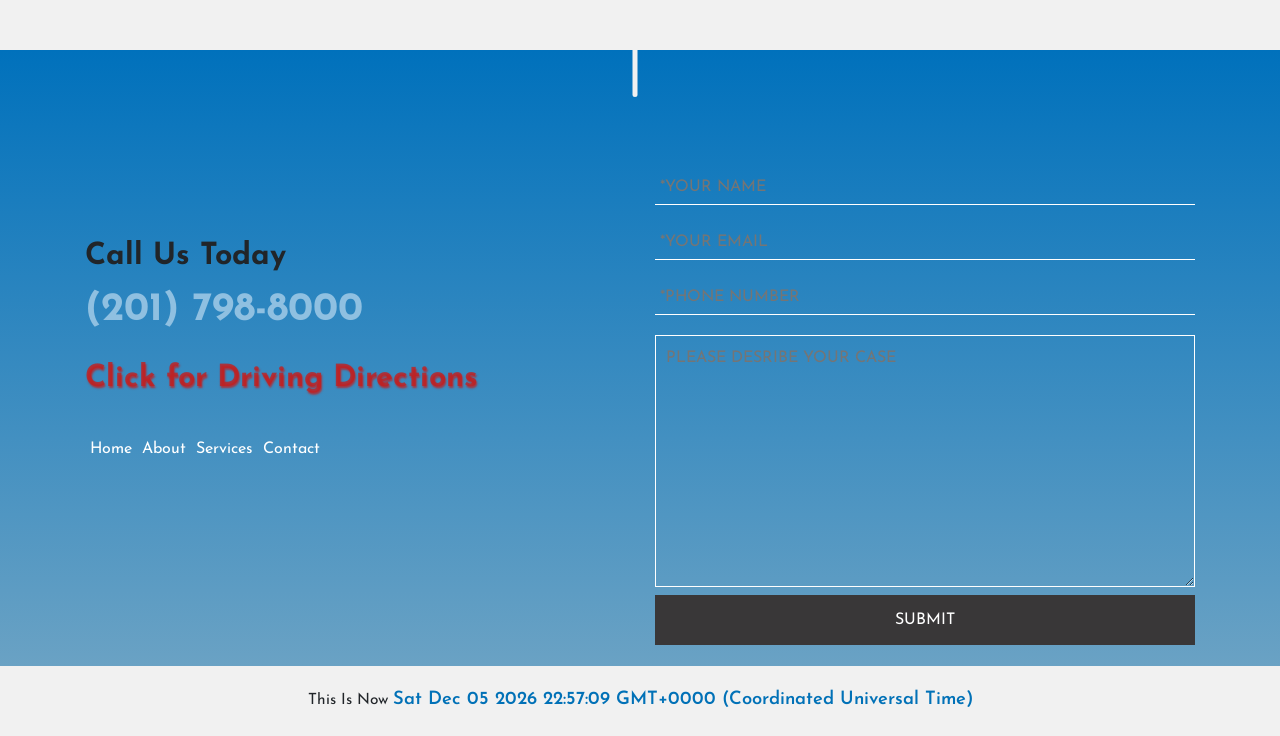
==== commit 2899006d: "Add files via upload" ====
--- a/index.html
+++ b/index.html
@@ -33,7 +33,7 @@
     </header>
     <section class="cover" id="cover">
         <div class="cover-content">
-            <h1>Taxcellent</h1>
+            <h1>Texcellent</h1>
             <p>The better tomorrow for you</p>
         </div>
     </section>
@@ -186,4 +186,4 @@
     <script src="js/theme.js"></script>
 </body>
 
-</html>
+</html>
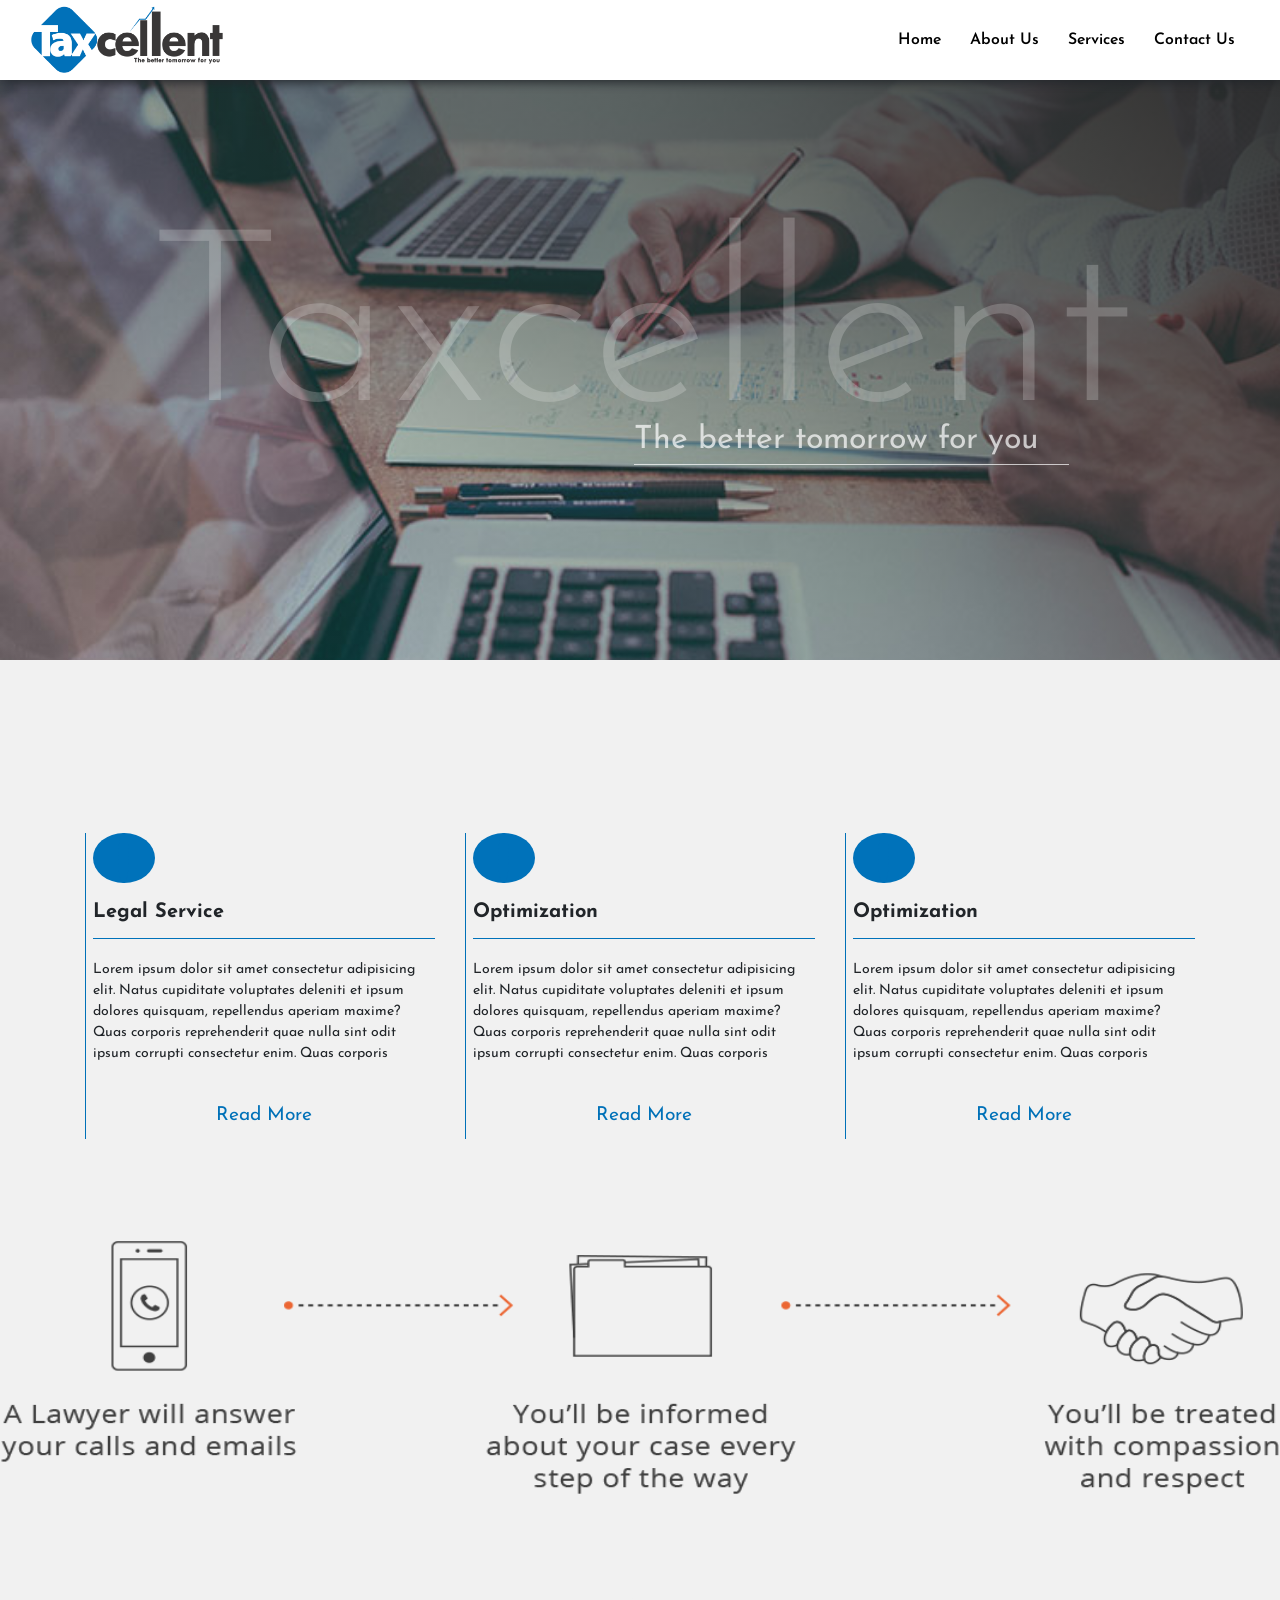
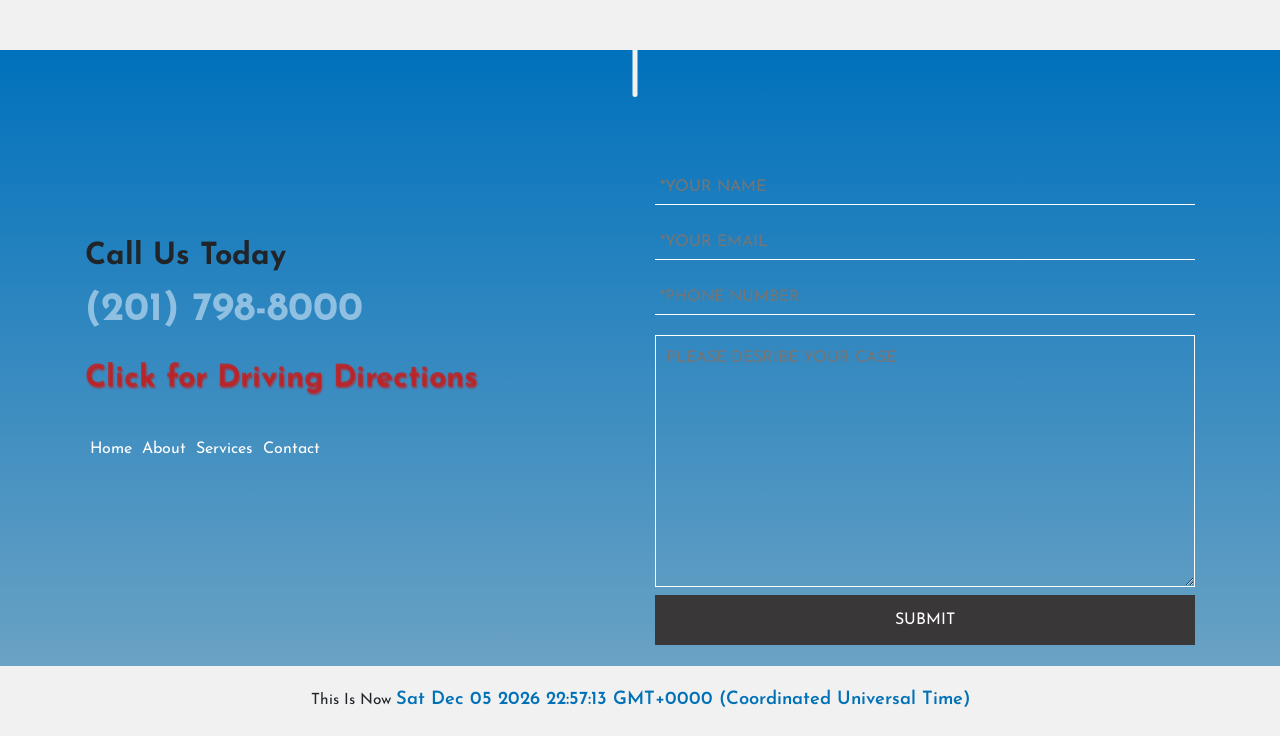
==== commit 776f9564: "Update index.html" ====
--- a/index.html
+++ b/index.html
@@ -33,7 +33,7 @@
     </header>
     <section class="cover" id="cover">
         <div class="cover-content">
-            <h1>Texcellent</h1>
+            <h1>Taxcellent</h1>
             <p>The better tomorrow for you</p>
         </div>
     </section>
@@ -186,4 +186,4 @@
     <script src="js/theme.js"></script>
 </body>
 
-</html>+</html>
--- a/css/responsive.css
+++ b/css/responsive.css
@@ -2,7 +2,7 @@
 @media only screen and (max-width: 425px) {
     html body .header .logo {
         position: absolute;
-        top: 7px !important;
+        top: 16px !important;
         width: 40% !important;
     }
     html body .header .nav-list {
@@ -94,8 +94,8 @@
     }
     html body .cover .cover-content p {
         font-size: 1rem !important;
-    width: 59% !important;
-    margin: -33px 0 0px 127px !important;
+    width: 53% !important;
+    margin: -33px 0 0px 169px !important;
     }
     footer .main-footer .footer-call p {
         font-size: 1.7rem !important;
@@ -187,4 +187,4 @@
 @media only screen and (min-width: 992px) {}
 
 /* Extra large devices (large laptops and desktops, 1200px and up) */
-@media only screen and (min-width: 1200px) {}   +@media only screen and (min-width: 1200px) {}   
--- a/css/style.css
+++ b/css/style.css
@@ -172,7 +172,6 @@
     display: block;
     width: 80%;
     margin: 0 auto;
-    height: 65px;
 }
 
 html body .header .nav-list {
@@ -467,4 +466,4 @@
 .fixed-button{
    visibility: visible !important;
     z-index: 2222;
-}+}
